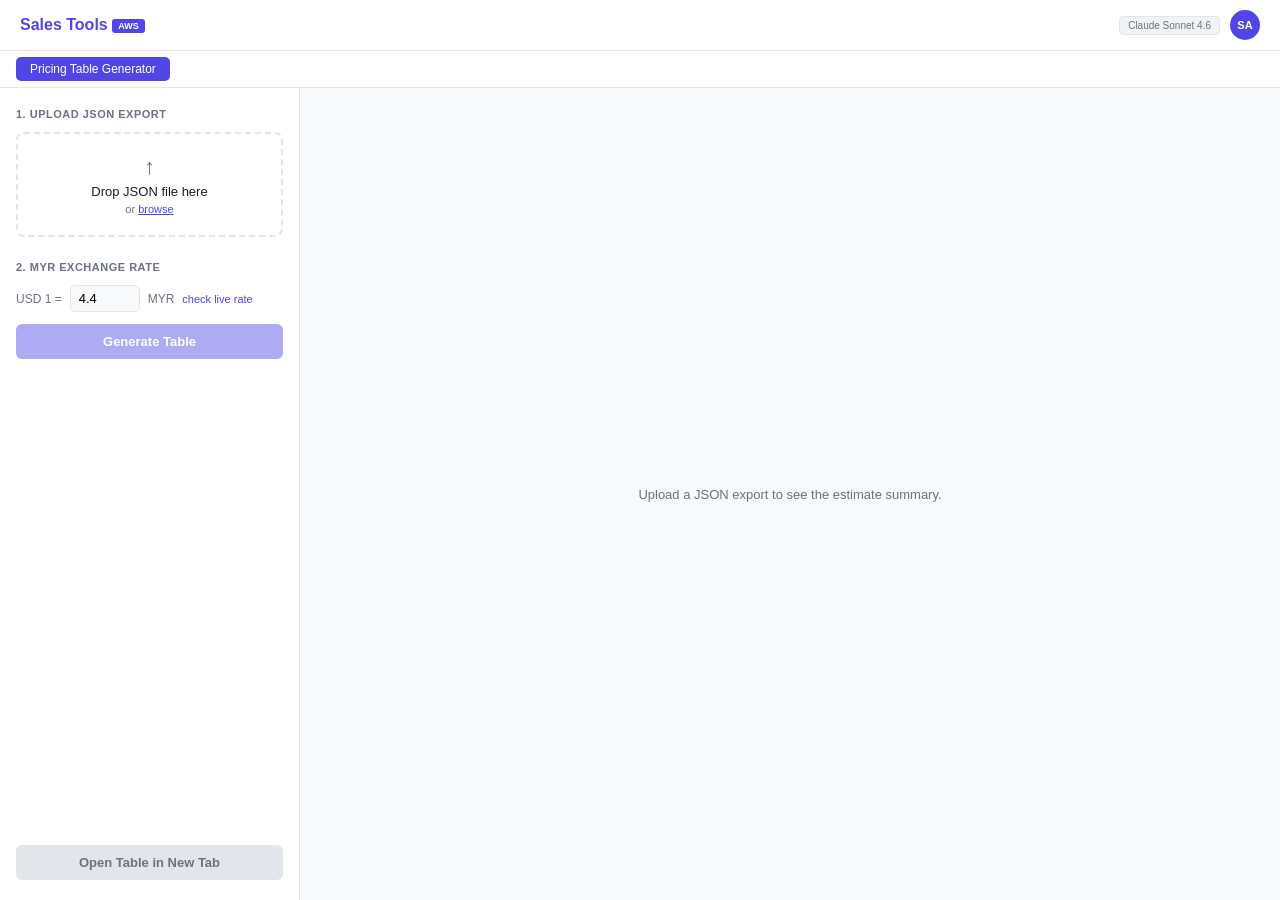
==== frontend/web/index.html @ ddbf3181 "Add AWS-deployed web app — Lambda + CloudFront + Claude Sonnet 4.6" ====
<!DOCTYPE html>
<html lang="en">
<head>
    <meta charset="UTF-8">
    <meta name="viewport" content="width=device-width, initial-scale=1.0">
    <title>Sales Tools</title>
    <link rel="stylesheet" href="style.css">
</head>
<body>
    <div class="app">
        <header class="topbar">
            <div class="topbar-left">
                <h1 class="logo">Sales Tools <span class="logo-badge">AWS</span></h1>
            </div>
            <div class="topbar-right">
                <span class="model-badge">Claude Sonnet 4.6</span>
                <span class="avatar">SA</span>
            </div>
        </header>

        <main class="main">
            <div class="tabs-bar">
                <button class="tab active" data-tab="pricing-table">Pricing Table Generator</button>
            </div>

            <div class="tab-content active" id="tab-pricing-table">
                <div class="tool-panel">

                    <!-- Left: Upload + Controls -->
                    <div class="input-panel">
                        <div class="section-label">1. Upload JSON Export</div>
                        <div class="upload-area" id="upload-area">
                            <input type="file" id="file-input" accept=".json" hidden>
                            <div class="upload-prompt" id="upload-prompt">
                                <div class="upload-icon">↑</div>
                                <div class="upload-text">Drop JSON file here</div>
                                <div class="upload-sub">or <span class="upload-link" id="upload-browse">browse</span></div>
                            </div>
                            <div class="upload-ready" id="upload-ready" style="display:none">
                                <div class="file-icon">✓</div>
                                <div class="file-name" id="file-name"></div>
                                <button class="btn-clear" id="btn-clear">✕</button>
                            </div>
                        </div>

                        <div class="section-label" style="margin-top:16px">2. MYR Exchange Rate</div>
                        <div class="rate-row">
                            <span class="rate-label">USD 1 =</span>
                            <input type="number" id="myr-rate" value="4.4" step="0.01" min="1" max="10">
                            <span class="rate-label">MYR</span>
                            <a href="https://www.xe.com/currencyconverter/convert/?Amount=1&From=USD&To=MYR" target="_blank" class="rate-link">check live rate</a>
                        </div>

                        <button class="btn-generate" id="btn-generate" disabled>
                            Generate Table
                        </button>

                        <div class="status-area" id="status-area"></div>

                        <div style="margin-top: auto; padding-top: 16px;">
                            <button class="btn-open-table" id="btn-open-table" disabled>
                                Open Table in New Tab
                            </button>
                            <div class="open-hint" id="open-hint" style="display:none">
                                Cmd+A → Cmd+C → paste into Google Doc
                            </div>
                        </div>
                    </div>

                    <!-- Right: Estimate Preview -->
                    <div class="preview-panel" id="preview-panel">
                        <div class="preview-placeholder" id="preview-placeholder">
                            <p>Upload a JSON export to see the estimate summary.</p>
                        </div>
                    </div>

                </div>
            </div>
        </main>
    </div>
    <script src="app.js"></script>
</body>
</html>
---- frontend/web/style.css ----
* { margin: 0; padding: 0; box-sizing: border-box; }

:root {
    --bg: #f8f9fa;
    --surface: #ffffff;
    --surface-hover: #f1f3f5;
    --border: #e2e5e9;
    --text: #1a1d23;
    --text-muted: #6b7280;
    --accent: #4f46e5;
    --accent-hover: #6366f1;
    --success: #16a34a;
    --error: #dc2626;
}

html, body { height: 100%; overflow: hidden; }
body { font-family: -apple-system, BlinkMacSystemFont, 'Segoe UI', sans-serif; background: var(--bg); color: var(--text); }

.app { display: flex; flex-direction: column; height: 100vh; }

/* ── Topbar ── */
.topbar {
    display: flex; align-items: center; justify-content: space-between;
    padding: 10px 20px; background: var(--surface);
    border-bottom: 1px solid var(--border); flex-shrink: 0;
}
.topbar-left { display: flex; align-items: center; gap: 12px; }
.logo { font-size: 16px; font-weight: 700; color: var(--accent); }
.logo-badge { font-size: 9px; background: var(--accent); color: white; padding: 2px 6px; border-radius: 3px; vertical-align: middle; }
.topbar-right { display: flex; align-items: center; gap: 10px; }
.model-badge { font-size: 10px; background: var(--surface-hover); color: var(--text-muted); padding: 3px 8px; border-radius: 4px; border: 1px solid var(--border); }
.avatar { width: 30px; height: 30px; background: var(--accent); color: white; border-radius: 50%; display: flex; align-items: center; justify-content: center; font-size: 11px; font-weight: 600; }

/* ── Main ── */
.main { display: flex; flex-direction: column; flex: 1; min-height: 0; }

/* ── Tabs ── */
.tabs-bar {
    display: flex; align-items: center; padding: 6px 16px;
    border-bottom: 1px solid var(--border); flex-shrink: 0; gap: 4px;
    background: var(--surface);
}
.tab { background: none; border: none; padding: 5px 14px; font-size: 12px; font-weight: 500; color: var(--text-muted); cursor: pointer; border-radius: 5px; }
.tab:hover { background: var(--surface-hover); color: var(--text); }
.tab.active { background: var(--accent); color: white; }
.tab-content { display: none; flex: 1; min-height: 0; overflow: hidden; }
.tab-content.active { display: flex; }

/* ── Tool Panel ── */
.tool-panel { display: flex; flex: 1; min-height: 0; }

/* ── Input Panel (left) ── */
.input-panel {
    width: 300px; min-width: 300px; padding: 20px 16px;
    background: var(--surface); border-right: 1px solid var(--border);
    display: flex; flex-direction: column; gap: 8px; overflow-y: auto;
}
.section-label { font-size: 11px; font-weight: 600; color: var(--text-muted); text-transform: uppercase; letter-spacing: 0.5px; margin-bottom: 4px; }

/* Upload */
.upload-area {
    border: 2px dashed var(--border); border-radius: 8px;
    padding: 20px 16px; text-align: center; cursor: pointer;
    transition: border-color 0.15s, background 0.15s;
}
.upload-area:hover, .upload-area.dragover { border-color: var(--accent); background: #f0f0ff; }
.upload-icon { font-size: 22px; color: var(--text-muted); margin-bottom: 4px; }
.upload-text { font-size: 13px; font-weight: 500; }
.upload-sub { font-size: 11px; color: var(--text-muted); margin-top: 4px; }
.upload-link { color: var(--accent); cursor: pointer; text-decoration: underline; }
.upload-ready { display: flex; align-items: center; gap: 8px; justify-content: center; }
.file-icon { font-size: 18px; color: var(--success); }
.file-name { font-size: 12px; font-weight: 500; word-break: break-all; flex: 1; }
.btn-clear { background: none; border: none; color: var(--text-muted); cursor: pointer; font-size: 14px; }
.btn-clear:hover { color: var(--error); }

/* Rate row */
.rate-row { display: flex; align-items: center; gap: 8px; }
.rate-label { font-size: 12px; color: var(--text-muted); }
#myr-rate { width: 70px; background: var(--bg); border: 1px solid var(--border); border-radius: 5px; padding: 5px 8px; font-size: 13px; outline: none; }
#myr-rate:focus { border-color: var(--accent); }
.rate-link { font-size: 11px; color: var(--accent); text-decoration: none; }
.rate-link:hover { text-decoration: underline; }

/* Generate button */
.btn-generate {
    width: 100%; background: var(--accent); color: white;
    border: none; border-radius: 6px; padding: 10px; font-size: 13px;
    font-weight: 600; cursor: pointer; transition: background 0.15s; margin-top: 4px;
}
.btn-generate:hover:not(:disabled) { background: var(--accent-hover); }
.btn-generate:disabled { opacity: 0.45; cursor: not-allowed; }

/* Status */
.status-area { font-size: 11px; color: var(--text-muted); min-height: 14px; }
.status-area.error { color: var(--error); }
.status-area.success { color: var(--success); }

/* Open table button */
.btn-open-table {
    width: 100%; background: var(--border); color: var(--text-muted);
    border: none; border-radius: 6px; padding: 10px; font-size: 13px;
    font-weight: 600; cursor: not-allowed; transition: background 0.2s, color 0.2s;
}
.btn-open-table.ready {
    background: var(--accent); color: white; cursor: pointer;
}
.btn-open-table.ready:hover { background: var(--accent-hover); }
.open-hint { font-size: 10px; color: var(--text-muted); text-align: center; margin-top: 6px; }

/* ── Preview Panel (right) — SA Agent pricing style ── */
.preview-panel {
    flex: 1; overflow-y: auto; padding: 20px;
    background: var(--bg); min-width: 0;
}
.preview-placeholder { display: flex; align-items: center; justify-content: center; height: 100%; }
.preview-placeholder p { font-size: 13px; color: var(--text-muted); }

/* Groups */
.pricing-group { margin-bottom: 12px; background: var(--surface); border: 1px solid var(--border); border-radius: 6px; overflow: hidden; }
.pricing-group-header {
    padding: 10px 14px; font-size: 13px; font-weight: 600;
    cursor: pointer; display: flex; justify-content: space-between; align-items: center;
    border-bottom: 2px solid var(--accent);
    transition: background 0.15s;
}
.pricing-group-header:hover { background: var(--bg); }
.pricing-services { display: none; padding: 0 12px 8px 24px; }
.pricing-group.open .pricing-services { display: block; }
.pricing-service {
    display: flex; justify-content: space-between; align-items: center;
    padding: 5px 0; border-bottom: 1px solid var(--bg);
    font-size: 12px; cursor: pointer; color: var(--text);
}
.pricing-service:hover { color: var(--accent); }
.pricing-service em { color: var(--text-muted); font-style: italic; }
.pricing-props {
    display: none; font-size: 11px; color: var(--text-muted);
    padding: 4px 0 6px 12px; line-height: 1.6;
}
.pricing-props div { padding: 1px 0; }

/* Spinner for group processing */
@keyframes spin { to { transform: rotate(360deg); } }
.group-spinner {
    display: inline-block; width: 12px; height: 12px;
    border: 2px solid var(--border); border-top-color: var(--accent);
    border-radius: 50%; animation: spin 0.7s linear infinite;
    vertical-align: middle;
}
.spinner { display: inline-block; width: 11px; height: 11px; border: 2px solid rgba(255,255,255,0.5); border-top-color: white; border-radius: 50%; animation: spin 0.7s linear infinite; vertical-align: middle; margin-right: 6px; }

::-webkit-scrollbar { width: 5px; }
::-webkit-scrollbar-track { background: transparent; }
::-webkit-scrollbar-thumb { background: var(--border); border-radius: 3px; }
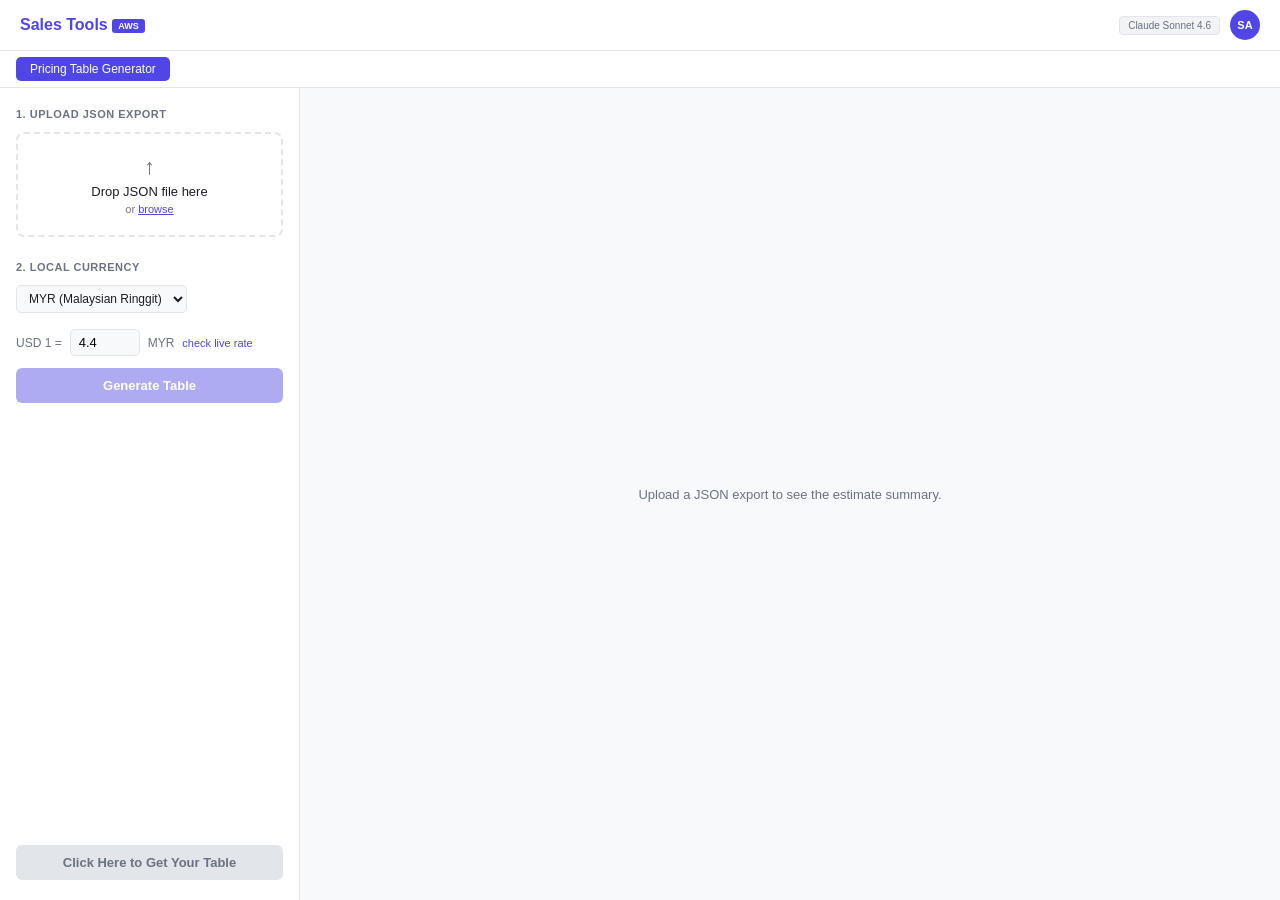
==== commit a84e7157: "UI fixes + currency invalidation + backend/infra updates - Fix expand/collapse chevron: move status " ====
--- a/frontend/web/index.html
+++ b/frontend/web/index.html
@@ -43,12 +43,18 @@
                             </div>
                         </div>
 
-                        <div class="section-label" style="margin-top:16px">2. MYR Exchange Rate</div>
+                        <div class="section-label" style="margin-top:16px">2. Local Currency</div>
                         <div class="rate-row">
+                            <select id="currency-select" style="padding:5px 8px;border:1px solid var(--border);border-radius:5px;font-size:12px;background:var(--bg);color:var(--text);outline:none;">
+                                <option value="MYR">MYR (Malaysian Ringgit)</option>
+                                <option value="SGD">SGD (Singapore Dollar)</option>
+                            </select>
+                        </div>
+                        <div class="rate-row" style="margin-top:8px">
                             <span class="rate-label">USD 1 =</span>
                             <input type="number" id="myr-rate" value="4.4" step="0.01" min="1" max="10">
-                            <span class="rate-label">MYR</span>
-                            <a href="https://www.xe.com/currencyconverter/convert/?Amount=1&From=USD&To=MYR" target="_blank" class="rate-link">check live rate</a>
+                            <span class="rate-label" id="currency-label">MYR</span>
+                            <a href="https://www.xe.com/currencyconverter/convert/?Amount=1&From=USD&To=MYR" target="_blank" class="rate-link" id="rate-link">check live rate</a>
                         </div>
 
                         <button class="btn-generate" id="btn-generate" disabled>
@@ -56,10 +62,13 @@
                         </button>
 
                         <div class="status-area" id="status-area"></div>
+                        <div class="open-prompt" id="open-prompt" style="display:none">
+                            👇 Press the button below to get your proposal table.
+                        </div>
 
                         <div style="margin-top: auto; padding-top: 16px;">
                             <button class="btn-open-table" id="btn-open-table" disabled>
-                                Open Table in New Tab
+                                Click Here to Get Your Table
                             </button>
                             <div class="open-hint" id="open-hint" style="display:none">
                                 Cmd+A → Cmd+C → paste into Google Doc
--- a/frontend/web/style.css
+++ b/frontend/web/style.css
@@ -96,7 +96,13 @@
 .status-area.error { color: var(--error); }
 .status-area.success { color: var(--success); }
 
-/* Open table button */
+/* Open table prompt */
+.open-prompt {
+    font-size: 12px; font-weight: 600; color: var(--accent);
+    text-align: center; padding: 8px 10px;
+    background: rgba(79,70,229,0.08); border-radius: 6px;
+    border: 1px solid rgba(79,70,229,0.2);
+}
 .btn-open-table {
     width: 100%; background: var(--border); color: var(--text-muted);
     border: none; border-radius: 6px; padding: 10px; font-size: 13px;
@@ -125,6 +131,8 @@
     transition: background 0.15s;
 }
 .pricing-group-header:hover { background: var(--bg); }
+.chevron { font-size: 9px; color: var(--text-muted); transition: transform 0.2s; display: inline-block; }
+.pricing-group.open .chevron { transform: rotate(90deg); }
 .pricing-services { display: none; padding: 0 12px 8px 24px; }
 .pricing-group.open .pricing-services { display: block; }
 .pricing-service {
@@ -134,11 +142,15 @@
 }
 .pricing-service:hover { color: var(--accent); }
 .pricing-service em { color: var(--text-muted); font-style: italic; }
+.svc-chevron { font-size: 9px; color: #ccc; flex-shrink: 0; }
 .pricing-props {
     display: none; font-size: 11px; color: var(--text-muted);
-    padding: 4px 0 6px 12px; line-height: 1.6;
+    padding: 4px 0 6px 18px; line-height: 1.6;
 }
 .pricing-props div { padding: 1px 0; }
+
+/* Status indicator spacing — keep it away from the cost text */
+.group-status-indicator { display: inline-flex; align-items: center; min-width: 18px; margin-left: 4px; }
 
 /* Spinner for group processing */
 @keyframes spin { to { transform: rotate(360deg); } }
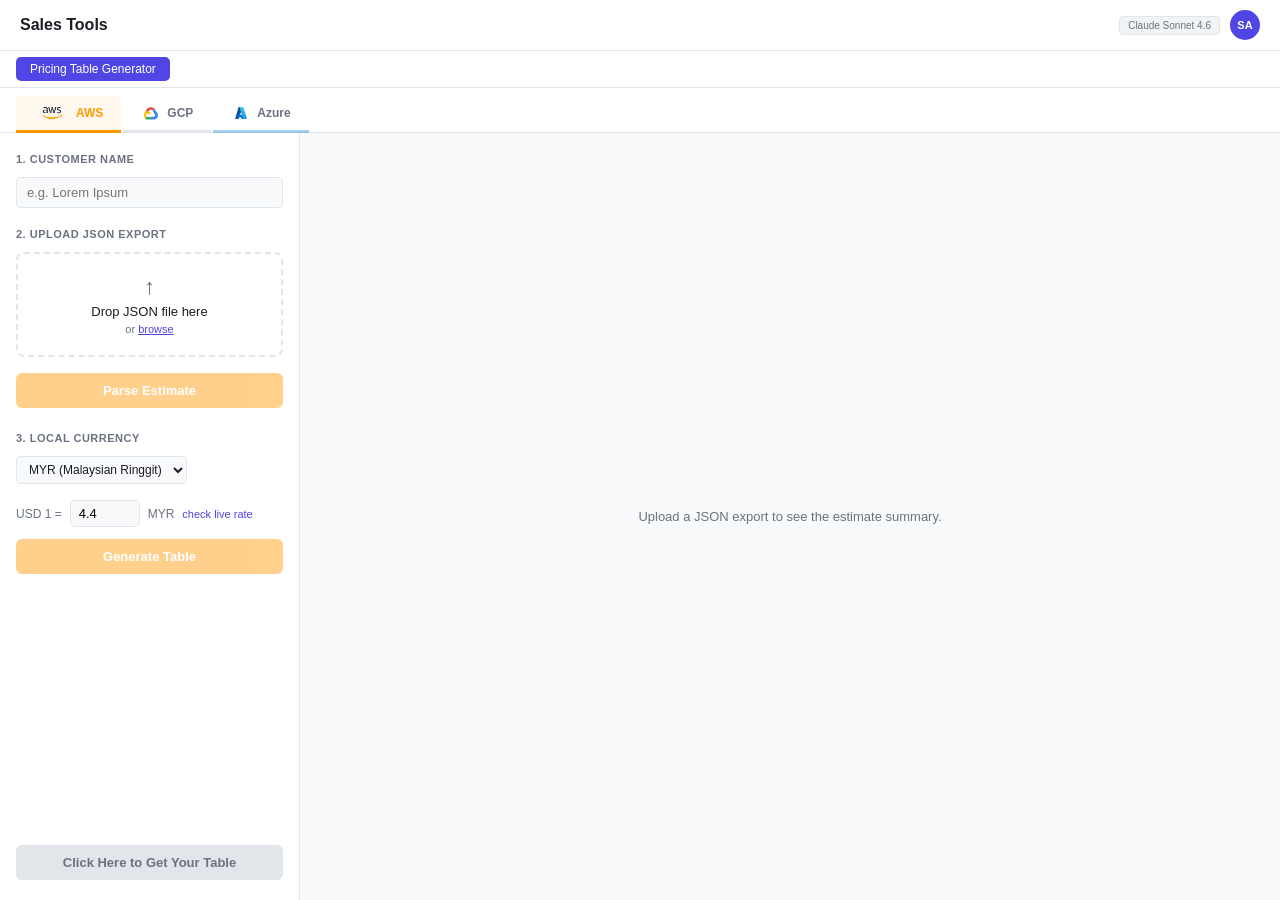
==== commit d8ada9e4: "v3.0 — GCP + Azure tab support, parser overhaul, UI polish - GCP: Claude-powered paste parser (repla" ====
--- a/frontend/web/index.html
+++ b/frontend/web/index.html
@@ -10,7 +10,7 @@
     <div class="app">
         <header class="topbar">
             <div class="topbar-left">
-                <h1 class="logo">Sales Tools <span class="logo-badge">AWS</span></h1>
+                <h1 class="logo">Sales Tools</h1>
             </div>
             <div class="topbar-right">
                 <span class="model-badge">Claude Sonnet 4.6</span>
@@ -24,69 +24,181 @@
             </div>
 
             <div class="tab-content active" id="tab-pricing-table">
-                <div class="tool-panel">
-
-                    <!-- Left: Upload + Controls -->
-                    <div class="input-panel">
-                        <div class="section-label">1. Upload JSON Export</div>
-                        <div class="upload-area" id="upload-area">
-                            <input type="file" id="file-input" accept=".json" hidden>
-                            <div class="upload-prompt" id="upload-prompt">
-                                <div class="upload-icon">↑</div>
-                                <div class="upload-text">Drop JSON file here</div>
-                                <div class="upload-sub">or <span class="upload-link" id="upload-browse">browse</span></div>
-                            </div>
-                            <div class="upload-ready" id="upload-ready" style="display:none">
-                                <div class="file-icon">✓</div>
-                                <div class="file-name" id="file-name"></div>
-                                <button class="btn-clear" id="btn-clear">✕</button>
-                            </div>
-                        </div>
-
-                        <div class="section-label" style="margin-top:16px">2. Local Currency</div>
-                        <div class="rate-row">
-                            <select id="currency-select" style="padding:5px 8px;border:1px solid var(--border);border-radius:5px;font-size:12px;background:var(--bg);color:var(--text);outline:none;">
-                                <option value="MYR">MYR (Malaysian Ringgit)</option>
-                                <option value="SGD">SGD (Singapore Dollar)</option>
-                            </select>
-                        </div>
-                        <div class="rate-row" style="margin-top:8px">
-                            <span class="rate-label">USD 1 =</span>
-                            <input type="number" id="myr-rate" value="4.4" step="0.01" min="1" max="10">
-                            <span class="rate-label" id="currency-label">MYR</span>
-                            <a href="https://www.xe.com/currencyconverter/convert/?Amount=1&From=USD&To=MYR" target="_blank" class="rate-link" id="rate-link">check live rate</a>
-                        </div>
-
-                        <button class="btn-generate" id="btn-generate" disabled>
-                            Generate Table
-                        </button>
-
-                        <div class="status-area" id="status-area"></div>
-                        <div class="open-prompt" id="open-prompt" style="display:none">
-                            👇 Press the button below to get your proposal table.
-                        </div>
-
-                        <div style="margin-top: auto; padding-top: 16px;">
-                            <button class="btn-open-table" id="btn-open-table" disabled>
-                                Click Here to Get Your Table
-                            </button>
-                            <div class="open-hint" id="open-hint" style="display:none">
-                                Cmd+A → Cmd+C → paste into Google Doc
+
+                <!-- Cloud provider tabs -->
+                <div class="cloud-tabs-bar">
+                    <button class="cloud-tab aws active" data-cloud="aws">
+                        <img src="aws-logo.png" class="cloud-logo aws-logo" alt="AWS">
+                        AWS
+                    </button>
+                    <button class="cloud-tab gcp" data-cloud="gcp">
+                        <svg class="cloud-logo" viewBox="0 0 64 64" xmlns="http://www.w3.org/2000/svg"><path d="M38.2 23.1h1.3l3.8-3.8.2-1.6A18.3 18.3 0 0 0 14.3 28a2.2 2.2 0 0 1 1.4-.1l7.5-1.2s.4-.6.6-.6a10.3 10.3 0 0 1 14.4-3z" fill="#EA4335"/><path d="M48.7 28a18.3 18.3 0 0 0-5.5-8.9l-5.7 5.7a10.3 10.3 0 0 1 3.8 8.2v1a5.2 5.2 0 0 1 0 10.3H31l-1 1v6.2l1 1h10.4a13.5 13.5 0 0 0 7.3-24.5z" fill="#4285F4"/><path d="M20.6 52.5H31v-7.5H20.6a5.2 5.2 0 0 1-2.1-.5l-1.5.5-3.8 3.8-.3 1.4a13.4 13.4 0 0 0 7.7 2.3z" fill="#34A853"/><path d="M20.6 25.6A13.5 13.5 0 0 0 12.9 49l5.5-5.5a5.2 5.2 0 1 1 6.9-6.9L30.8 31a13.5 13.5 0 0 0-10.2-5.4z" fill="#FBBC05"/></svg>
+                        GCP
+                    </button>
+                    <button class="cloud-tab azure" data-cloud="azure">
+                        <img src="azure-logo.png" class="cloud-logo azure-logo" alt="Azure">
+                        Azure
+                    </button>
+                </div>
+
+                <!-- ── AWS Panel ── -->
+                <div class="cloud-panel active" id="cloud-panel-aws">
+                    <div class="tool-panel">
+                        <div class="input-panel">
+                            <div class="section-label">1. Customer Name</div>
+                            <input type="text" id="aws-customer-name" name="customer-name" autocomplete="off" list="customer-name-list" placeholder="e.g. Lorem Ipsum" style="width:100%;padding:7px 10px;border:1px solid var(--border);border-radius:5px;font-size:13px;background:var(--bg);color:var(--text);outline:none;">
+
+                            <div class="section-label" style="margin-top:12px">2. Upload JSON Export</div>
+                            <div class="upload-area" id="aws-upload-area">
+                                <input type="file" id="aws-file-input" accept=".json" hidden>
+                                <div class="upload-prompt" id="aws-upload-prompt">
+                                    <div class="upload-icon">↑</div>
+                                    <div class="upload-text">Drop JSON file here</div>
+                                    <div class="upload-sub">or <span class="upload-link" id="aws-upload-browse">browse</span></div>
+                                </div>
+                                <div class="upload-ready" id="aws-upload-ready" style="display:none">
+                                    <div class="file-icon">✓</div>
+                                    <div class="file-name" id="aws-file-name"></div>
+                                    <button class="btn-clear" id="aws-btn-clear">✕</button>
+                                </div>
+                            </div>
+
+                            <button class="btn-generate aws-accent" id="aws-btn-parse" disabled style="margin-top:8px;">Parse Estimate</button>
+                            <div class="section-label" style="margin-top:16px">3. Local Currency</div>
+                            <div class="rate-row">
+                                <select id="aws-currency-select" style="padding:5px 8px;border:1px solid var(--border);border-radius:5px;font-size:12px;background:var(--bg);color:var(--text);outline:none;">
+                                    <option value="MYR">MYR (Malaysian Ringgit)</option>
+                                    <option value="SGD">SGD (Singapore Dollar)</option>
+                                </select>
+                            </div>
+                            <div class="rate-row" style="margin-top:8px">
+                                <span class="rate-label">USD 1 =</span>
+                                <input type="number" id="aws-myr-rate" value="4.4" step="0.01" min="1" max="10">
+                                <span class="rate-label" id="aws-currency-label">MYR</span>
+                                <a href="https://www.maybank2u.com.my/maybank2u/malaysia/en/personal/rates/forex_rates.page" target="_blank" class="rate-link" id="aws-rate-link">check live rate</a>
+                            </div>
+
+                            <button class="btn-generate aws-accent" id="aws-btn-generate" disabled>Generate Table</button>
+                            <div class="status-area" id="aws-status-area"></div>
+                            <div class="open-prompt aws-prompt" id="aws-open-prompt" style="display:none">
+                                👇 Press the button below to get your proposal table.
+                            </div>
+                            <div style="margin-top:auto;padding-top:16px;">
+                                <button class="btn-open-table" id="aws-btn-open-table" disabled>Click Here to Get Your Table</button>
+                                <div class="open-hint" id="aws-open-hint" style="display:none">Cmd+A → Cmd+C → paste into Google Doc</div>
+                            </div>
+                        </div>
+                        <div class="preview-panel" id="aws-preview-panel">
+                            <div class="preview-placeholder">
+                                <p>Upload a JSON export to see the estimate summary.</p>
                             </div>
                         </div>
                     </div>
-
-                    <!-- Right: Estimate Preview -->
-                    <div class="preview-panel" id="preview-panel">
-                        <div class="preview-placeholder" id="preview-placeholder">
-                            <p>Upload a JSON export to see the estimate summary.</p>
+                </div>
+
+                <!-- ── GCP Panel ── -->
+                <div class="cloud-panel" id="cloud-panel-gcp">
+                    <div class="tool-panel">
+                        <div class="input-panel">
+                            <div class="section-label">1. Customer Name</div>
+                            <input type="text" id="gcp-customer-name" name="customer-name" autocomplete="off" list="customer-name-list" placeholder="e.g. Lorem Ipsum" style="width:100%;padding:7px 10px;border:1px solid var(--border);border-radius:5px;font-size:13px;background:var(--bg);color:var(--text);outline:none;">
+
+                            <div class="section-label" style="margin-top:12px">2. Paste GCP Estimate</div>
+                            <div class="gcp-paste-hint">Open your GCP Calculator estimate, select the cost table, copy and paste below.</div>
+                            <textarea id="gcp-paste-area" placeholder="Paste GCP estimate text here..." spellcheck="false"></textarea>
+                            <button class="btn-gcp-parse gcp-accent" id="gcp-btn-parse" disabled>Parse Estimate</button>
+
+                            <div class="section-label" style="margin-top:12px">3. Local Currency</div>
+                            <div class="rate-row">
+                                <select id="gcp-currency-select" style="padding:5px 8px;border:1px solid var(--border);border-radius:5px;font-size:12px;background:var(--bg);color:var(--text);outline:none;">
+                                    <option value="MYR">MYR (Malaysian Ringgit)</option>
+                                    <option value="SGD">SGD (Singapore Dollar)</option>
+                                </select>
+                            </div>
+                            <div class="rate-row" style="margin-top:8px">
+                                <span class="rate-label">USD 1 =</span>
+                                <input type="number" id="gcp-usd-rate" value="4.4" step="0.01" min="1" max="10">
+                                <span class="rate-label" id="gcp-currency-label">MYR</span>
+                                <a href="https://www.maybank2u.com.my/maybank2u/malaysia/en/personal/rates/forex_rates.page" target="_blank" class="rate-link" id="gcp-rate-link">check live rate</a>
+                            </div>
+
+                            <button class="btn-generate gcp-accent" id="gcp-btn-generate" disabled>Generate Table</button>
+                            <div class="status-area" id="gcp-status-area"></div>
+                            <div class="open-prompt gcp-prompt" id="gcp-open-prompt" style="display:none">
+                                👇 Press the button below to get your proposal table.
+                            </div>
+                            <div style="margin-top:auto;padding-top:16px;">
+                                <button class="btn-open-table" id="gcp-btn-open-table" disabled>Click Here to Get Your Table</button>
+                                <div class="open-hint" id="gcp-open-hint" style="display:none">Cmd+A → Cmd+C → paste into Google Doc</div>
+                            </div>
+                        </div>
+                        <div class="preview-panel" id="gcp-preview-panel">
+                            <div class="preview-placeholder">
+                                <p>Paste your GCP estimate and click Parse to see the summary.</p>
+                            </div>
                         </div>
                     </div>
-
-                </div>
+                </div>
+
+                <!-- ── Azure Panel ── -->
+                <div class="cloud-panel" id="cloud-panel-azure">
+                    <div class="tool-panel">
+                        <div class="input-panel">
+                            <div class="section-label">1. Customer Name</div>
+                            <input type="text" id="azure-customer-name" name="customer-name" autocomplete="off" list="customer-name-list" placeholder="e.g. Lorem Ipsum" style="width:100%;padding:7px 10px;border:1px solid var(--border);border-radius:5px;font-size:13px;background:var(--bg);color:var(--text);outline:none;">
+
+                            <div class="section-label" style="margin-top:12px">2. Upload Excel Export</div>
+                            <div class="upload-area" id="azure-upload-area">
+                                <input type="file" id="azure-file-input" accept=".xlsx" hidden>
+                                <div class="upload-prompt" id="azure-upload-prompt">
+                                    <div class="upload-icon">↑</div>
+                                    <div class="upload-text">Drop .xlsx file here</div>
+                                    <div class="upload-sub">or <span class="upload-link" id="azure-upload-browse">browse</span></div>
+                                </div>
+                                <div class="upload-ready" id="azure-upload-ready" style="display:none">
+                                    <div class="file-icon">✓</div>
+                                    <div class="file-name" id="azure-file-name"></div>
+                                    <button class="btn-clear" id="azure-btn-clear">✕</button>
+                                </div>
+                            </div>
+
+                            <button class="btn-generate azure-accent" id="azure-btn-parse" disabled style="margin-top:8px;">Parse Estimate</button>
+                            <div class="section-label" style="margin-top:16px">3. Local Currency</div>
+                            <div class="rate-row">
+                                <select id="azure-currency-select" style="padding:5px 8px;border:1px solid var(--border);border-radius:5px;font-size:12px;background:var(--bg);color:var(--text);outline:none;">
+                                    <option value="MYR">MYR (Malaysian Ringgit)</option>
+                                    <option value="SGD">SGD (Singapore Dollar)</option>
+                                </select>
+                            </div>
+                            <div class="rate-row" style="margin-top:8px">
+                                <span class="rate-label">USD 1 =</span>
+                                <input type="number" id="azure-usd-rate" value="4.4" step="0.01" min="1" max="10">
+                                <span class="rate-label" id="azure-currency-label">MYR</span>
+                                <a href="https://www.maybank2u.com.my/maybank2u/malaysia/en/personal/rates/forex_rates.page" target="_blank" class="rate-link" id="azure-rate-link">check live rate</a>
+                            </div>
+
+                            <button class="btn-generate azure-accent" id="azure-btn-generate" disabled>Generate Table</button>
+                            <div class="status-area" id="azure-status-area"></div>
+                            <div class="open-prompt azure-prompt" id="azure-open-prompt" style="display:none">
+                                👇 Press the button below to get your proposal table.
+                            </div>
+                            <div style="margin-top:auto;padding-top:16px;">
+                                <button class="btn-open-table" id="azure-btn-open-table" disabled>Click Here to Get Your Table</button>
+                                <div class="open-hint" id="azure-open-hint" style="display:none">Cmd+A → Cmd+C → paste into Google Doc</div>
+                            </div>
+                        </div>
+                        <div class="preview-panel" id="azure-preview-panel">
+                            <div class="preview-placeholder">
+                                <p>Upload an Azure estimate .xlsx to see the summary.</p>
+                            </div>
+                        </div>
+                    </div>
+                </div>
+
             </div>
         </main>
     </div>
-    <script src="app.js"></script>
+    <datalist id="customer-name-list"></datalist>
+    <script src="app.js?v=__DEPLOY_TS__"></script>
 </body>
 </html>
--- a/frontend/web/style.css
+++ b/frontend/web/style.css
@@ -11,6 +11,13 @@
     --accent-hover: #6366f1;
     --success: #16a34a;
     --error: #dc2626;
+    /* Cloud brand colours */
+    --aws: #ff9900;
+    --aws-hover: #ffad33;
+    --gcp: #1a1d23;
+    --gcp-hover: #3a3d43;
+    --azure: #0078d4;
+    --azure-hover: #106ebe;
 }
 
 html, body { height: 100%; overflow: hidden; }
@@ -25,8 +32,7 @@
     border-bottom: 1px solid var(--border); flex-shrink: 0;
 }
 .topbar-left { display: flex; align-items: center; gap: 12px; }
-.logo { font-size: 16px; font-weight: 700; color: var(--accent); }
-.logo-badge { font-size: 9px; background: var(--accent); color: white; padding: 2px 6px; border-radius: 3px; vertical-align: middle; }
+.logo { font-size: 16px; font-weight: 700; color: var(--text); }
 .topbar-right { display: flex; align-items: center; gap: 10px; }
 .model-badge { font-size: 10px; background: var(--surface-hover); color: var(--text-muted); padding: 3px 8px; border-radius: 4px; border: 1px solid var(--border); }
 .avatar { width: 30px; height: 30px; background: var(--accent); color: white; border-radius: 50%; display: flex; align-items: center; justify-content: center; font-size: 11px; font-weight: 600; }
@@ -34,7 +40,7 @@
 /* ── Main ── */
 .main { display: flex; flex-direction: column; flex: 1; min-height: 0; }
 
-/* ── Tabs ── */
+/* ── Feature Tabs ── */
 .tabs-bar {
     display: flex; align-items: center; padding: 6px 16px;
     border-bottom: 1px solid var(--border); flex-shrink: 0; gap: 4px;
@@ -43,8 +49,38 @@
 .tab { background: none; border: none; padding: 5px 14px; font-size: 12px; font-weight: 500; color: var(--text-muted); cursor: pointer; border-radius: 5px; }
 .tab:hover { background: var(--surface-hover); color: var(--text); }
 .tab.active { background: var(--accent); color: white; }
-.tab-content { display: none; flex: 1; min-height: 0; overflow: hidden; }
+.tab-content { display: none; flex-direction: column; flex: 1; min-height: 0; overflow: hidden; }
 .tab-content.active { display: flex; }
+
+/* ── Cloud Provider Tabs ── */
+.cloud-tabs-bar {
+    display: flex; align-items: center; gap: 2px;
+    padding: 8px 16px 0; background: var(--surface);
+    border-bottom: 1px solid var(--border); flex-shrink: 0;
+}
+.cloud-tab {
+    display: flex; align-items: center; gap: 6px;
+    padding: 7px 18px; font-size: 12px; font-weight: 600;
+    border: none; border-bottom: 3px solid transparent;
+    background: none; cursor: pointer; color: var(--text-muted);
+    border-radius: 5px 5px 0 0; transition: all 0.15s;
+    margin-bottom: -1px; position: relative; z-index: 1;
+}
+.cloud-tab:hover { color: var(--text); background: var(--surface-hover); }
+.cloud-tab.aws.active  { color: var(--aws);   border-bottom-color: var(--aws);   background: #fff8ee; z-index: 2; }
+.cloud-tab.gcp.active  { color: var(--gcp);   border-bottom-color: var(--gcp);   background: #f1f3f5; z-index: 2; }
+.cloud-tab.azure.active { color: var(--azure); border-bottom-color: var(--azure); background: #e8f3fc; z-index: 2; }
+/* Inactive tab bottom lines */
+.cloud-tab.aws:not(.active)   { border-bottom-color: rgba(255,153,0,0.4); }
+.cloud-tab.gcp:not(.active)   { border-bottom-color: var(--border); }
+.cloud-tab.azure:not(.active) { border-bottom-color: rgba(0,120,212,0.35); }
+.cloud-logo { width: 20px; height: 20px; flex-shrink: 0; object-fit: contain; display: block; }
+.aws-logo   { width: 36px; height: 20px; }
+.azure-logo { width: 20px; height: 20px; }
+
+/* ── Cloud Panels ── */
+.cloud-panel { display: none; flex: 1; min-height: 0; overflow: hidden; }
+.cloud-panel.active { display: flex; }
 
 /* ── Tool Panel ── */
 .tool-panel { display: flex; flex: 1; min-height: 0; }
@@ -77,19 +113,28 @@
 /* Rate row */
 .rate-row { display: flex; align-items: center; gap: 8px; }
 .rate-label { font-size: 12px; color: var(--text-muted); }
-#myr-rate { width: 70px; background: var(--bg); border: 1px solid var(--border); border-radius: 5px; padding: 5px 8px; font-size: 13px; outline: none; }
-#myr-rate:focus { border-color: var(--accent); }
+input[type="number"].rate-input,
+#aws-myr-rate, #gcp-usd-rate {
+    width: 70px; background: var(--bg); border: 1px solid var(--border);
+    border-radius: 5px; padding: 5px 8px; font-size: 13px; outline: none;
+}
+input[type="number"]:focus { border-color: var(--accent); }
 .rate-link { font-size: 11px; color: var(--accent); text-decoration: none; }
 .rate-link:hover { text-decoration: underline; }
 
-/* Generate button */
+/* Generate buttons — cloud-coloured */
 .btn-generate {
-    width: 100%; background: var(--accent); color: white;
-    border: none; border-radius: 6px; padding: 10px; font-size: 13px;
-    font-weight: 600; cursor: pointer; transition: background 0.15s; margin-top: 4px;
-}
-.btn-generate:hover:not(:disabled) { background: var(--accent-hover); }
+    width: 100%; color: white; border: none; border-radius: 6px;
+    padding: 10px; font-size: 13px; font-weight: 600;
+    cursor: pointer; transition: background 0.15s; margin-top: 4px;
+}
 .btn-generate:disabled { opacity: 0.45; cursor: not-allowed; }
+.aws-accent  { background: var(--aws); }
+.aws-accent:hover:not(:disabled)  { background: var(--aws-hover); }
+.gcp-accent  { background: #1a1d23; }
+.gcp-accent:hover:not(:disabled)  { background: #2d3139; }
+.azure-accent { background: var(--azure); }
+.azure-accent:hover:not(:disabled) { background: var(--azure-hover); }
 
 /* Status */
 .status-area { font-size: 11px; color: var(--text-muted); min-height: 14px; }
@@ -98,23 +143,24 @@
 
 /* Open table prompt */
 .open-prompt {
-    font-size: 12px; font-weight: 600; color: var(--accent);
+    font-size: 12px; font-weight: 600;
     text-align: center; padding: 8px 10px;
-    background: rgba(79,70,229,0.08); border-radius: 6px;
-    border: 1px solid rgba(79,70,229,0.2);
-}
+    border-radius: 6px; border: 1px solid;
+}
+.aws-prompt   { color: var(--aws);   background: rgba(255,153,0,0.08);   border-color: rgba(255,153,0,0.25); }
+.gcp-prompt   { color: var(--gcp);   background: rgba(26,29,35,0.06);    border-color: rgba(26,29,35,0.18); }
+.azure-prompt { color: var(--azure); background: rgba(0,120,212,0.08);   border-color: rgba(0,120,212,0.2); }
+
 .btn-open-table {
     width: 100%; background: var(--border); color: var(--text-muted);
     border: none; border-radius: 6px; padding: 10px; font-size: 13px;
     font-weight: 600; cursor: not-allowed; transition: background 0.2s, color 0.2s;
 }
-.btn-open-table.ready {
-    background: var(--accent); color: white; cursor: pointer;
-}
+.btn-open-table.ready { background: var(--accent); color: white; cursor: pointer; }
 .btn-open-table.ready:hover { background: var(--accent-hover); }
 .open-hint { font-size: 10px; color: var(--text-muted); text-align: center; margin-top: 6px; }
 
-/* ── Preview Panel (right) — SA Agent pricing style ── */
+/* ── Preview Panel (right) ── */
 .preview-panel {
     flex: 1; overflow-y: auto; padding: 20px;
     background: var(--bg); min-width: 0;
@@ -131,9 +177,13 @@
     transition: background 0.15s;
 }
 .pricing-group-header:hover { background: var(--bg); }
+.pricing-group-header.aws-header  { border-bottom-color: var(--aws); }
+.pricing-group-header.gcp-header  { border-bottom-color: var(--gcp); }
+.pricing-group-header.azure-header { border-bottom-color: var(--azure); }
 .chevron { font-size: 9px; color: var(--text-muted); transition: transform 0.2s; display: inline-block; }
 .pricing-group.open .chevron { transform: rotate(90deg); }
 .pricing-services { display: none; padding: 0 12px 8px 24px; }
+.pricing-subgroup-header { font-size: 11px; font-weight: 600; color: var(--text-muted); text-transform: uppercase; letter-spacing: 0.05em; padding: 8px 0 4px 0; border-bottom: 1px solid var(--border); margin-bottom: 2px; }
 .pricing-group.open .pricing-services { display: block; }
 .pricing-service {
     display: flex; justify-content: space-between; align-items: center;
@@ -148,19 +198,36 @@
     padding: 4px 0 6px 18px; line-height: 1.6;
 }
 .pricing-props div { padding: 1px 0; }
-
-/* Status indicator spacing — keep it away from the cost text */
 .group-status-indicator { display: inline-flex; align-items: center; min-width: 18px; margin-left: 4px; }
 
-/* Spinner for group processing */
+/* GCP paste input */
+.gcp-paste-hint { font-size: 11px; color: var(--text-muted); margin-bottom: 6px; line-height: 1.5; }
+#gcp-paste-area {
+    width: 100%; height: 120px; padding: 8px 10px;
+    border: 1px solid var(--border); border-radius: 6px;
+    font-size: 11px; font-family: monospace; background: var(--bg);
+    color: var(--text); resize: vertical; outline: none; line-height: 1.4;
+}
+#gcp-paste-area:focus { border-color: var(--gcp); }
+.btn-gcp-parse {
+    width: 100%; border: none; border-radius: 6px; padding: 7px;
+    font-size: 12px; font-weight: 600; cursor: pointer; margin-top: 6px;
+    color: white;
+    transition: background 0.15s;
+}
+.btn-gcp-parse:disabled { opacity: 0.45; cursor: not-allowed; }
+
+/* Spinners */
 @keyframes spin { to { transform: rotate(360deg); } }
-.group-spinner {
-    display: inline-block; width: 12px; height: 12px;
-    border: 2px solid var(--border); border-top-color: var(--accent);
-    border-radius: 50%; animation: spin 0.7s linear infinite;
-    vertical-align: middle;
-}
-.spinner { display: inline-block; width: 11px; height: 11px; border: 2px solid rgba(255,255,255,0.5); border-top-color: white; border-radius: 50%; animation: spin 0.7s linear infinite; vertical-align: middle; margin-right: 6px; }
+@keyframes dot-pulse { 0%,80%,100%{transform:scale(0.6);opacity:0.4} 40%{transform:scale(1);opacity:1} }
+.group-spinner { display: inline-flex; align-items: center; gap: 2px; vertical-align: middle; }
+.group-spinner i { display:inline-block; width:4px; height:4px; border-radius:50%; background:var(--accent); animation: dot-pulse 1.2s ease-in-out infinite; font-style:normal; }
+.group-spinner i:nth-child(2) { animation-delay: 0.2s; }
+.group-spinner i:nth-child(3) { animation-delay: 0.4s; }
+.spinner { display: inline-flex; align-items: center; gap: 3px; vertical-align: middle; margin-right: 5px; }
+.spinner i { display:inline-block; width:5px; height:5px; border-radius:50%; background:rgba(255,255,255,0.9); animation: dot-pulse 1.2s ease-in-out infinite; font-style:normal; }
+.spinner i:nth-child(2) { animation-delay: 0.2s; }
+.spinner i:nth-child(3) { animation-delay: 0.4s; }
 
 ::-webkit-scrollbar { width: 5px; }
 ::-webkit-scrollbar-track { background: transparent; }
